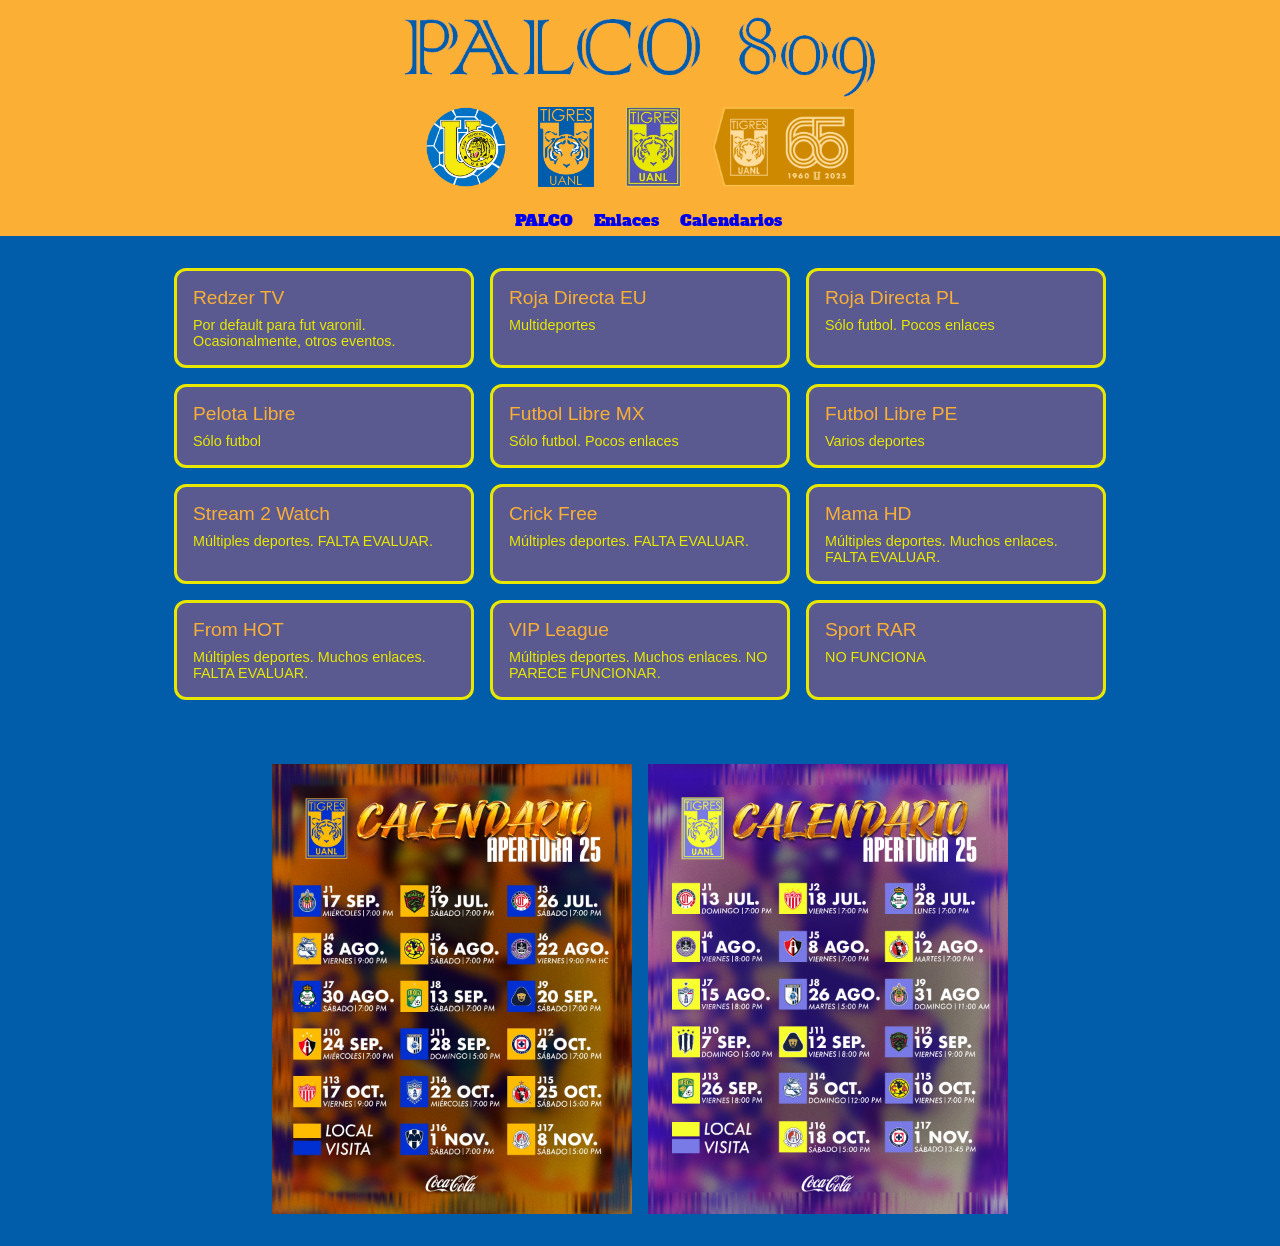
==== palco809.html @ f037c580 "Se mueve favicon apple al segundo lugar de la lista." ====
<!DOCTYPE html>
<html lang="es">
<head>
    <meta charset="UTF-8">
    <meta name="viewport" content="width=device-width, initial-scale=1.0">
    <title>PALCO 809</title>
    <link rel="stylesheet" href="palco809.css">
    <link href="https://fonts.googleapis.com/css2?family=Alfa+Slab+One&display=swap" rel="stylesheet">
    <link rel="icon" href="images/palco809.ico">
    <link rel="apple-touch-icon" sizes="180x180" href="images/palco809-apple-icon.png">
    <link rel="icon" type="image/png" sizes="32x32" href="images/palco809-32icon.png"> 
    <link rel="icon" type="image/png" sizes="16x16" href="images/palco809-16icon.png">
</head>
<body id="top">
    <header>
        <h1>PALCO 809</h1>
        <img class="mainlogo" src="images/palco809.png" alt="Palco">
        <div id="logos" class="logos">
            <img src="images/Tigres_clasico.png" alt="Tigres Clásico">
            <img src="images/Tigres_UANL_logo_(crest).svg.png" alt="Tigres UANL">
            <img src="images/femenil.png" alt="Femenil">
            <img src="images/Data_65Ani-tigres-1536x871.png" alt="65 años">
        </div>
    </header>
    <nav class="sticky">
        <a href="#top">PALCO</a>
        <a href="#links">Enlaces</a>
        <a href="#calendar">Calendarios</a>
    </nav>
    <main id="links" class="container">
        <div class="link-card">
            <a href="https://www.redzer.tv" target="_blank">Redzer TV</a>
            <div class="description">Por default para fut varonil. Ocasionalmente, otros eventos.</div>
        </div>
        <div class="link-card">
            <a href="http://www.rojadirecta.eu" target="_blank">Roja Directa EU</a>
            <div class="description">Multideportes</div>
        </div>
        <div class="link-card">
            <a href="https://www.rojadirectaenvivo.pl" target="_blank">Roja Directa PL</a>
            <div class="description">Sólo futbol. Pocos enlaces</div>
        </div>
        <div class="link-card">
            <a href="https://pelotaalibre.su" target="_blank">Pelota Libre</a>
            <div class="description">Sólo futbol</div>
        </div>
        <div class="link-card">
            <a href="https://futbollibre.mx" target="_blank">Futbol Libre MX</a>
            <div class="description">Sólo futbol. Pocos enlaces</div>
        </div>
        <div class="link-card">
            <a href="https://futbollibretv.net.pe" target="_blank">Futbol Libre PE</a>
            <div class="description">Varios deportes</div>
        </div>
        <div class="link-card">
            <a href="https://stream2watch.sx" target="_blank">Stream 2 Watch</a>
            <div class="description">Múltiples deportes. FALTA EVALUAR.</div>
        </div>
        <div class="link-card">
            <a href="https://crickfree.be" target="_blank">Crick Free</a>
            <div class="description">Múltiples deportes. FALTA EVALUAR.</div>
        </div>
        <div class="link-card">
            <a href="https://www.mamahd.ws/mma-stream" target="_blank">Mama HD</a>
            <div class="description">Múltiples deportes. Muchos enlaces. FALTA EVALUAR.</div>
        </div>
        <div class="link-card">
            <a href="https://fromhot.to" target="_blank">From HOT</a>
            <div class="description">Múltiples deportes. Muchos enlaces. FALTA EVALUAR.</div>
        </div>
        <div class="link-card">
            <a href="https://vipleague.live" target="_blank">VIP League</a>
            <div class="description">Múltiples deportes. Muchos enlaces. NO PARECE FUNCIONAR.</div>
        </div>
        <div class="link-card">
            <a href="https://sportrar.tv" target="_blank">Sport RAR</a>
            <div class="description">NO FUNCIONA</div>
        </div>
    </main>
    <div id="calendar" class="container">
        <img src="images/A25 V.jpg" alt="Apertura25 Varonil">
        <img src="images/A25_F.jpg" alt="Apertura25 Femenil">
    </div>
</body>
</html>
---- palco809.css ----
html {
    scroll-behavior: smooth;
}

body {
    font-family: sans-serif;
    margin: 0;
    background-color: #015daa;
    color: #015daa;
}

header {
    background-color: #fbaf35;
    padding: 0.1rem;
    text-align: center;
    font-family: "Alfa Slab One", serif;
    font-weight: normal;
}


header h1 {
    /* Ocultar visualmente pero accesible */
    position: absolute;
    width: 1px;
    height: 1px;
    padding: 0;
    margin: -1px;
    overflow: hidden;
    clip: rect(0 0 0 0);
    white-space: nowrap;
    border: 0;
}

.mainlogo {
    height: 100px;
    width: auto;
}

.logos {
    display: flex;
    justify-content: center;
    gap: 2rem;
    margin-bottom: 1rem;
}

nav {
    background-color: #fbaf35;
    padding: 0.3rem;
    text-align: center;
    font-family: "Alfa Slab One", serif;
    font-weight: normal;
}

.sticky {
    position: sticky;
    top: 0;
    z-index: 10;
}

nav a {
    padding-left: 1rem;
    text-decoration-line: none;
}

.logos img {
    height: 80px;
}

.container {
    display: flex;
    flex-wrap: wrap;
    justify-content: center;
    gap: 1rem;
    padding: 2rem;
}

/* #calendar {
            display: none;
        } */

#calendar img {
    height: 450px;
}

.link-card {
    background-color: #5a5a90;
    border: 3px solid #e7e700;
    border-radius: 12px;
    padding: 1rem;
    width: 300px;
    box-sizing: border-box;
    transition: transform 0.2s;
}

.link-card:hover {
    transform: scale(1.05);
    background-color: #c98600;
}

.link-card a {
    color: #fbaf35;
    font-size: 1.2rem;
    text-decoration: none;
    word-break: break-all;
}

.description {
    margin-top: 0.5rem;
    font-size: 0.9rem;
    color: #e7e700;
}
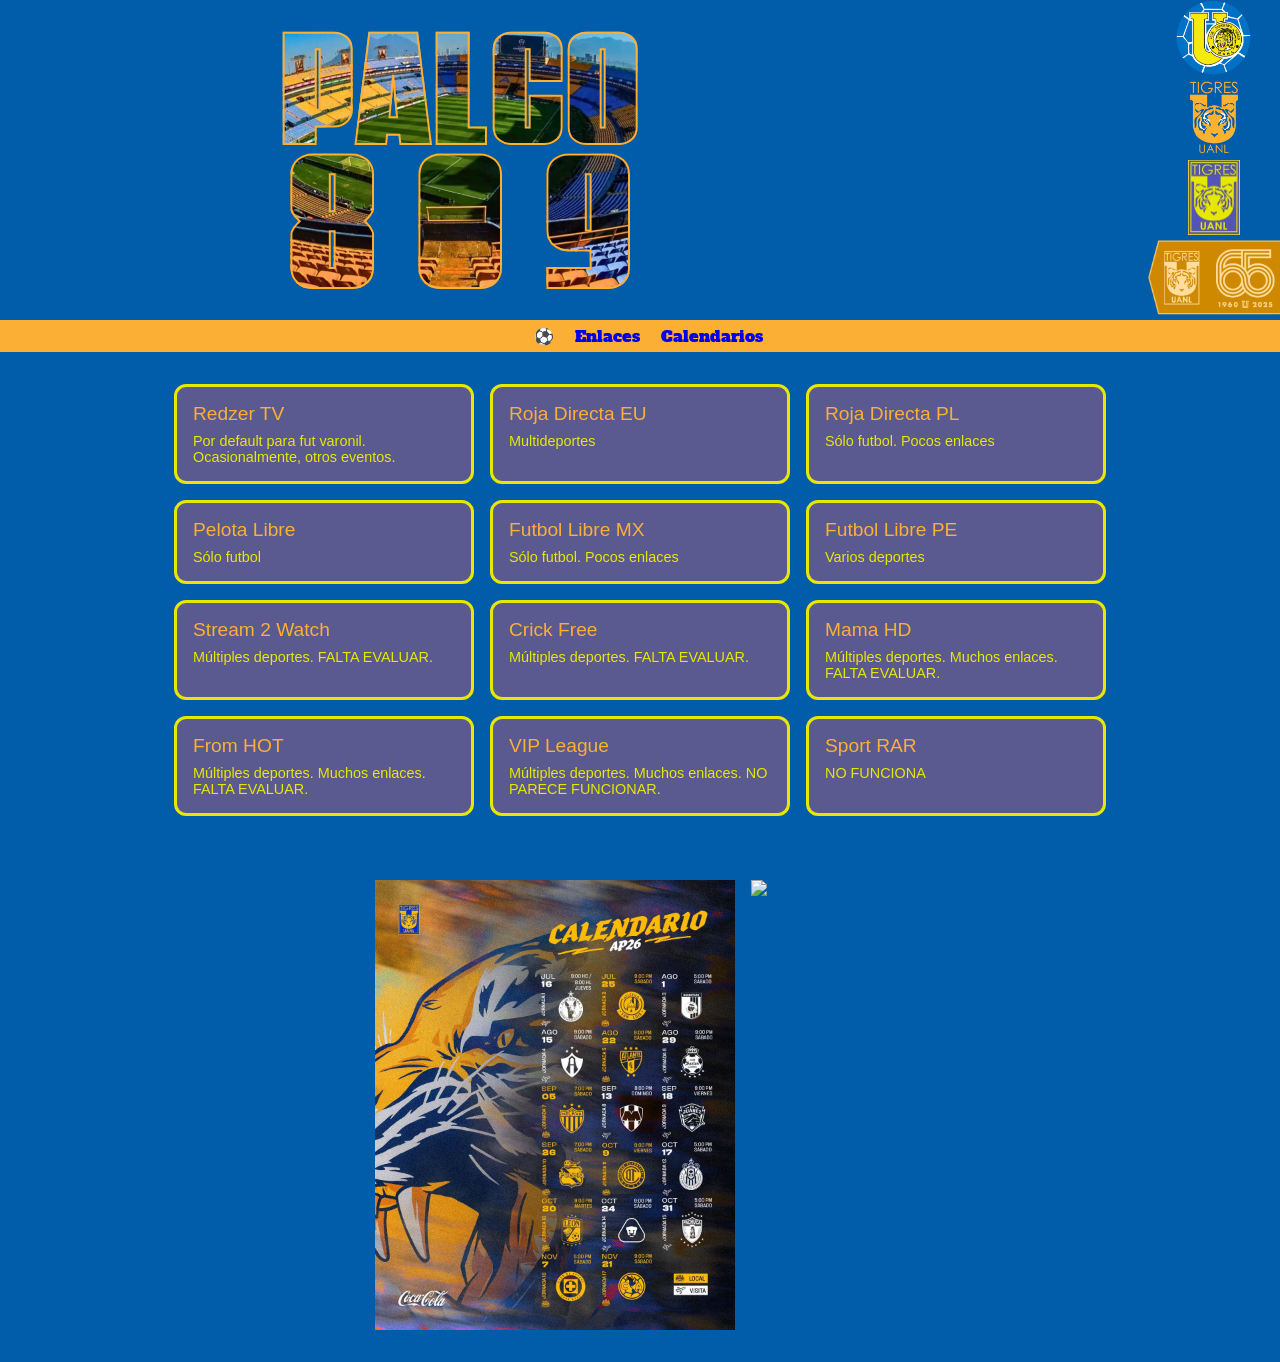
==== commit f086b42a: "Palco 809. Se cambió diseño de header. Ahora se muestra texto transparente con imagen del estadio de" ====
--- a/palco809.html
+++ b/palco809.html
@@ -7,15 +7,27 @@
     <link rel="stylesheet" href="palco809.css">
     <link href="https://fonts.googleapis.com/css2?family=Alfa+Slab+One&display=swap" rel="stylesheet">
     <link rel="icon" href="images/palco809.ico">
+    <link rel="icon" type="image/png" sizes="32x32" href="images/palco809-32icon.png">
+    <link rel="apple-touch-icon" sizes="180x180" href="images/palco809-apple-icon.png"> 
+    <link rel="icon" type="image/png" sizes="16x16" href="images/palco809-16icon.png">
+    <!-- <link rel="icon" type="image/png" sizes="16x16" href="images/palco809-16icon.png"> -->
     <link rel="apple-touch-icon" sizes="180x180" href="images/palco809-apple-icon.png">
-    <link rel="icon" type="image/png" sizes="32x32" href="images/palco809-32icon.png"> 
-    <link rel="icon" type="image/png" sizes="16x16" href="images/palco809-16icon.png">
 </head>
 <body id="top">
     <header>
-        <h1>PALCO 809</h1>
-        <img class="mainlogo" src="images/palco809.png" alt="Palco">
-        <div id="logos" class="logos">
+        <!-- <h1>PALCO 809</h1> -->
+        <!-- <div class="logos izquierda">
+            <img src="images/Tigres_clasico.png" alt="Tigres Clásico">
+            <img src="images/Tigres_UANL_logo_(crest).svg.png" alt="Tigres UANL">
+            <img src="images/femenil.png" alt="Femenil">
+            <img src="images/Data_65Ani-tigres-1536x871.png" alt="65 años">
+        </div>  -->
+        <h1>
+            <span id="palco">PALCO</span><br>
+            <span id="num">8 • 9</span>
+        </h1>
+        <!-- <img class="mainlogo" src="images/palco809.png" alt="Palco"> -->
+        <div class="logos derecha">
             <img src="images/Tigres_clasico.png" alt="Tigres Clásico">
             <img src="images/Tigres_UANL_logo_(crest).svg.png" alt="Tigres UANL">
             <img src="images/femenil.png" alt="Femenil">
@@ -23,7 +35,7 @@
         </div>
     </header>
     <nav class="sticky">
-        <a href="#top">PALCO</a>
+        <a href="#top">&#9917</a>
         <a href="#links">Enlaces</a>
         <a href="#calendar">Calendarios</a>
     </nav>
@@ -78,8 +90,8 @@
         </div>
     </main>
     <div id="calendar" class="container">
-        <img src="images/A25 V.jpg" alt="Apertura25 Varonil">
-        <img src="images/A25_F.jpg" alt="Apertura25 Femenil">
+        <img src="images/varonil.jpg" alt="Calendario Varonil">
+        <img src="images/femenil.jpg" alt="Calendario Femenil">
     </div>
 </body>
 </html>
--- a/palco809.css
+++ b/palco809.css
@@ -1,3 +1,12 @@
+
+@font-face {
+    font-family: 'Punch';
+    src: url('fonts/Punch-6YyZg.otf') format('woff2'),
+    url('fonts/Punch-6YyZg.otf') format('woff');
+    font-weight: normal;
+    font-style: normal;
+}
+
 html {
     scroll-behavior: smooth;
 }
@@ -7,19 +16,33 @@
     margin: 0;
     background-color: #015daa;
     color: #015daa;
+    padding-top: 0%;
 }
 
 header {
-    background-color: #fbaf35;
-    padding: 0.1rem;
-    text-align: center;
+    background-color: #015daa;
+    padding: 0;
+    margin: 0;
+/*     text-align: center;
     font-family: "Alfa Slab One", serif;
-    font-weight: normal;
+    font-weight: normal; */
+    
+    /* display:flex; */
+    /* justify-content:center; */
+    /* align-items:center;  */
+    align-items:start;
+    height:320px;
+
+    display:grid;
+    /* grid-template-columns: 180px 1fr 180px; */
+    grid-template-columns: 1fr 360px;
+
+    /* border: 3px solid red; */
 }
 
 
-header h1 {
-    /* Ocultar visualmente pero accesible */
+/* header h1 {
+    / * Ocultar visualmente pero accesible * /
     position: absolute;
     width: 1px;
     height: 1px;
@@ -29,6 +52,38 @@
     clip: rect(0 0 0 0);
     white-space: nowrap;
     border: 0;
+} */
+
+h1{
+    padding-top: 0;
+    margin-top: 0;
+    background:url(images/estadio.webp) center/cover;
+    -webkit-background-clip:text;
+    -webkit-text-fill-color:transparent;
+    
+    font-family:Punch;
+    font-size:12rem;
+    /* font-size: min(18vw, 28vh); */
+    font-weight:normal;
+    text-align:center;
+    line-height:0.75;
+    -webkit-text-stroke:2px #fbaf35;
+    justify-content: center;
+
+    width: fit-content;
+    justify-self: center;
+
+    /* border: 3px solid yellow; */
+}
+
+#palco{
+    font-size:10rem;
+    letter-spacing:0em;
+}
+
+#num{
+    font-size:12rem;
+    letter-spacing:0em;
 }
 
 .mainlogo {
@@ -37,11 +92,35 @@
 }
 
 .logos {
-    display: flex;
-    justify-content: center;
-    gap: 2rem;
-    margin-bottom: 1rem;
+    /* display: flex; */
+    /* display: inline; */
+    /* justify-content: center; */
+    align-items: center;
+    /* gap: 12px; */
+    /* margin-bottom: 1rem; */
+    /* float:right; */
+    padding:0;
+    margin: 0;
+    
+    display:flex;
+    flex-direction:column;
+    gap:5px;
+
+    /* border: 3px solid lime; */
 }
+
+.logos img{
+    display:block;
+    height: 75px;
+}
+
+.derecha{
+    justify-self:end;
+}
+/* 
+.izquierda{
+    justify-self:start;
+} */
 
 nav {
     background-color: #fbaf35;
@@ -60,10 +139,6 @@
 nav a {
     padding-left: 1rem;
     text-decoration-line: none;
-}
-
-.logos img {
-    height: 80px;
 }
 
 .container {
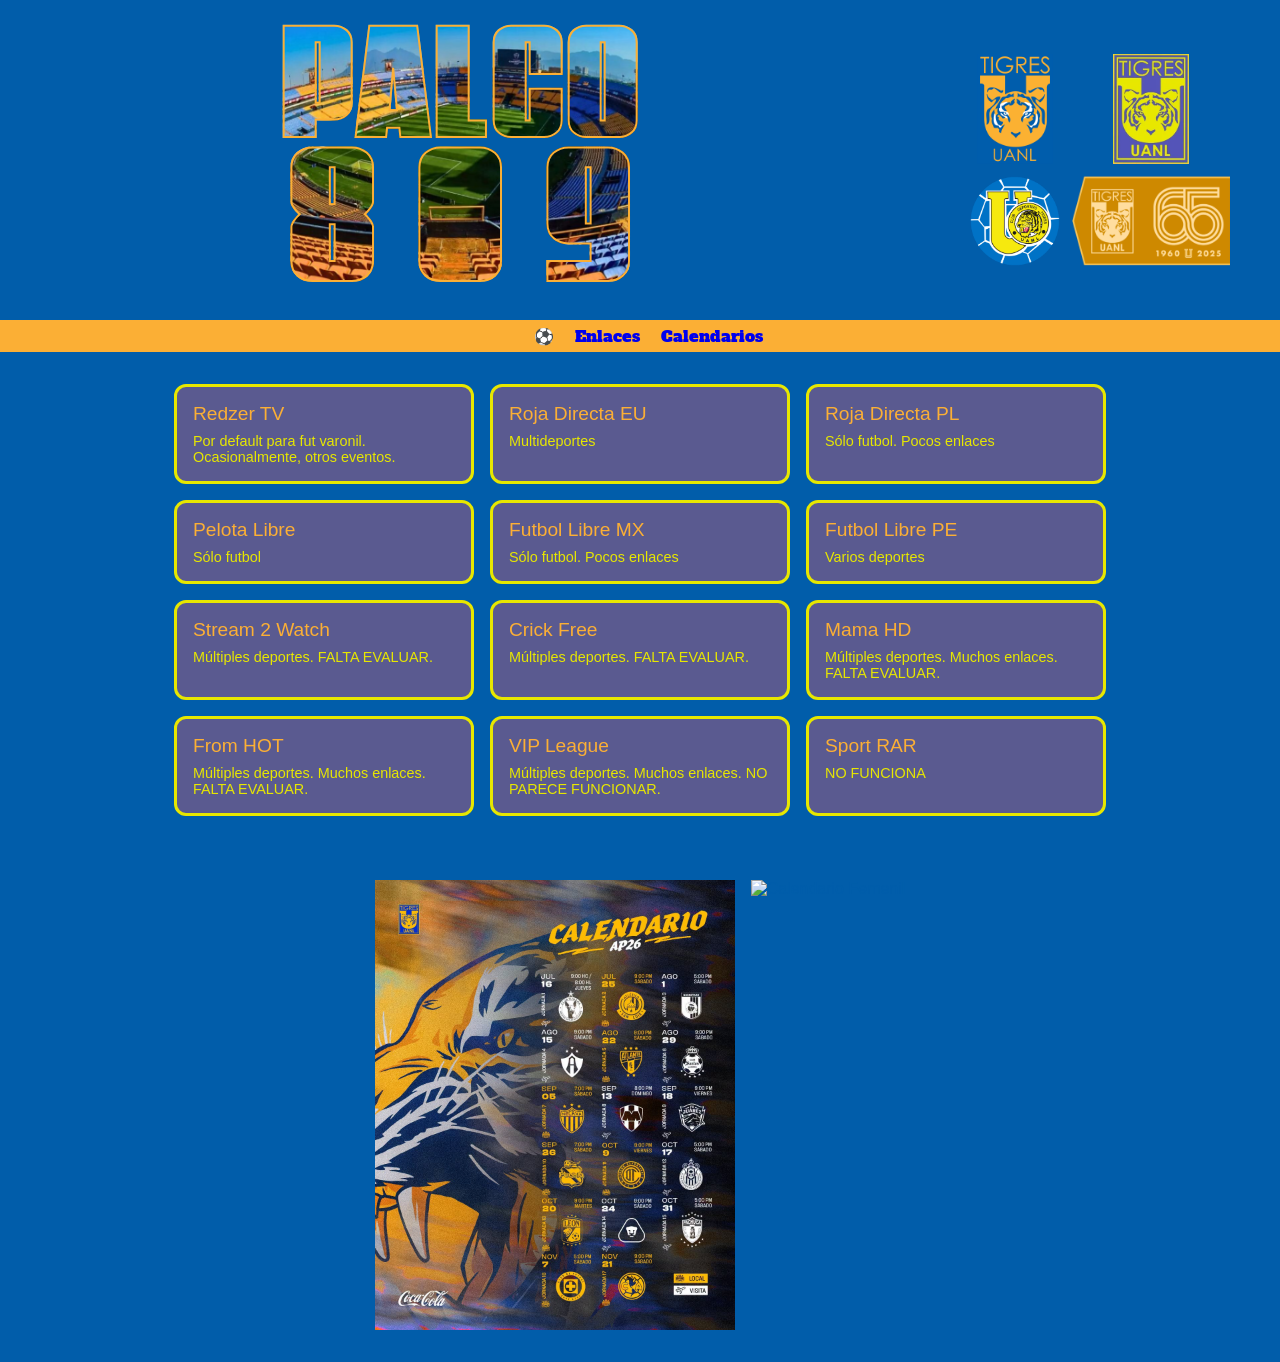
==== commit a3dbafef: "Se reorganizaron escudos en el header" ====
--- a/palco809.html
+++ b/palco809.html
@@ -15,23 +15,15 @@
 </head>
 <body id="top">
     <header>
-        <!-- <h1>PALCO 809</h1> -->
-        <!-- <div class="logos izquierda">
-            <img src="images/Tigres_clasico.png" alt="Tigres Clásico">
-            <img src="images/Tigres_UANL_logo_(crest).svg.png" alt="Tigres UANL">
-            <img src="images/femenil.png" alt="Femenil">
-            <img src="images/Data_65Ani-tigres-1536x871.png" alt="65 años">
-        </div>  -->
         <h1>
             <span id="palco">PALCO</span><br>
             <span id="num">8 • 9</span>
         </h1>
-        <!-- <img class="mainlogo" src="images/palco809.png" alt="Palco"> -->
-        <div class="logos derecha">
-            <img src="images/Tigres_clasico.png" alt="Tigres Clásico">
-            <img src="images/Tigres_UANL_logo_(crest).svg.png" alt="Tigres UANL">
-            <img src="images/femenil.png" alt="Femenil">
-            <img src="images/Data_65Ani-tigres-1536x871.png" alt="65 años">
+        <div class="logos">
+            <img class="actual" src="images/Tigres_UANL_logo_(crest).svg.png" alt="Tigres UANL">
+            <img class="actual" src="images/femenil.png" alt="Femenil">
+            <img class="otro" src="images/Tigres_clasico.png" alt="Tigres Clásico">
+            <img class="otro" src="images/Data_65Ani-tigres-1536x871.png" alt="65 años">
         </div>
     </header>
     <nav class="sticky">
--- a/palco809.css
+++ b/palco809.css
@@ -23,36 +23,12 @@
     background-color: #015daa;
     padding: 0;
     margin: 0;
-/*     text-align: center;
-    font-family: "Alfa Slab One", serif;
-    font-weight: normal; */
-    
-    /* display:flex; */
-    /* justify-content:center; */
-    /* align-items:center;  */
-    align-items:start;
+    align-items:center; 
     height:320px;
 
     display:grid;
-    /* grid-template-columns: 180px 1fr 180px; */
     grid-template-columns: 1fr 360px;
-
-    /* border: 3px solid red; */
 }
-
-
-/* header h1 {
-    / * Ocultar visualmente pero accesible * /
-    position: absolute;
-    width: 1px;
-    height: 1px;
-    padding: 0;
-    margin: -1px;
-    overflow: hidden;
-    clip: rect(0 0 0 0);
-    white-space: nowrap;
-    border: 0;
-} */
 
 h1{
     padding-top: 0;
@@ -62,18 +38,12 @@
     -webkit-text-fill-color:transparent;
     
     font-family:Punch;
-    font-size:12rem;
-    /* font-size: min(18vw, 28vh); */
     font-weight:normal;
     text-align:center;
     line-height:0.75;
     -webkit-text-stroke:2px #fbaf35;
-    justify-content: center;
-
-    width: fit-content;
+    display:inline-block;
     justify-self: center;
-
-    /* border: 3px solid yellow; */
 }
 
 #palco{
@@ -91,36 +61,29 @@
     width: auto;
 }
 
-.logos {
-    /* display: flex; */
-    /* display: inline; */
-    /* justify-content: center; */
-    align-items: center;
-    /* gap: 12px; */
-    /* margin-bottom: 1rem; */
-    /* float:right; */
-    padding:0;
-    margin: 0;
-    
-    display:flex;
-    flex-direction:column;
-    gap:5px;
-
-    /* border: 3px solid lime; */
+.logos{
+    display:grid;
+    grid-template-columns: repeat(2, auto);
+    /* grid-template-columns: repeat(2, max-content); */
+    gap:12px;
+    justify-content:center;
+    align-content:center;
+    justify-self:center;
+    align-self:center;
 }
 
 .logos img{
-    display:block;
-    height: 75px;
+    /* filter: drop-shadow(0 0 10px #fbaf35); */
+    justify-self: center;
 }
 
-.derecha{
-    justify-self:end;
+.otro{
+    height:90px;
 }
-/* 
-.izquierda{
-    justify-self:start;
-} */
+
+.actual{
+    height: 110px;
+}
 
 nav {
     background-color: #fbaf35;
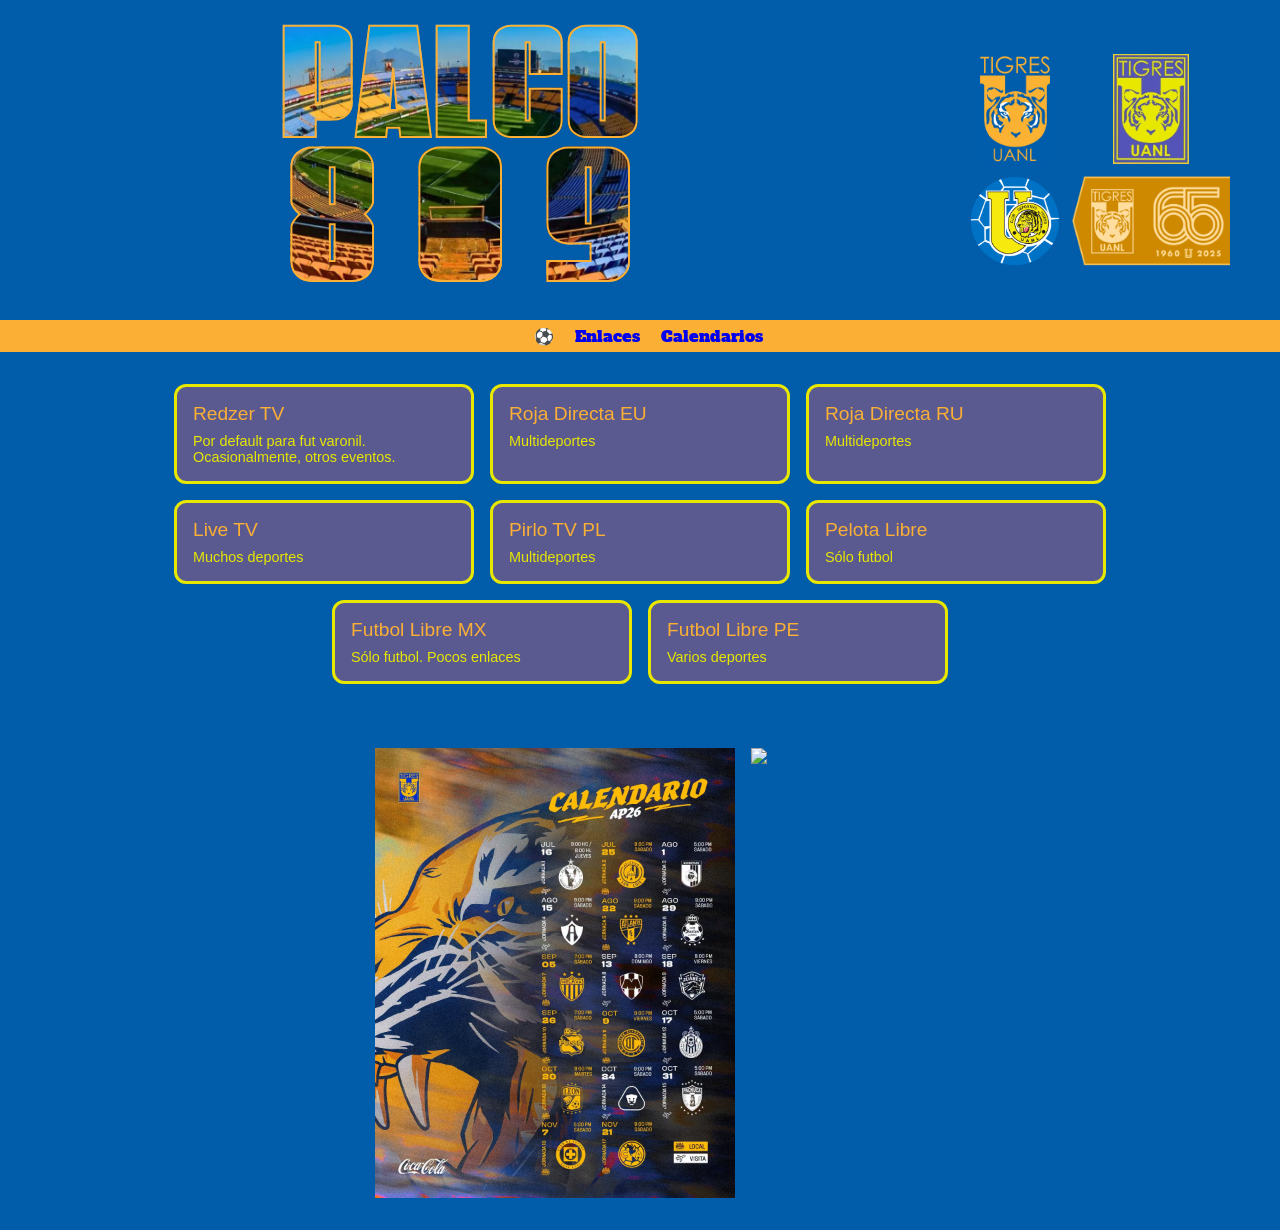
==== commit 4ab6435b: "Palco 809. Se agregaron enlace a Live TV, Pirlo TV PL y Roja Directa RU. Se quitaron enlaces a Roja " ====
--- a/palco809.html
+++ b/palco809.html
@@ -41,8 +41,16 @@
             <div class="description">Multideportes</div>
         </div>
         <div class="link-card">
-            <a href="https://www.rojadirectaenvivo.pl" target="_blank">Roja Directa PL</a>
-            <div class="description">Sólo futbol. Pocos enlaces</div>
+            <a href="https://rojadirectv.ru" target="_blank">Roja Directa RU</a>
+            <div class="description">Multideportes</div>
+        </div>
+        <div class="link-card">
+            <a href="https://livetv902.me/es/" target="_blank">Live TV</a>
+            <div class="description">Muchos deportes</div>
+        </div>
+        <div class="link-card">
+            <a href="https://www.pirlotv1.pl/ target="_blank">Pirlo TV PL</a>
+            <div class="description">Multideportes</div>
         </div>
         <div class="link-card">
             <a href="https://pelotaalibre.su" target="_blank">Pelota Libre</a>
@@ -56,30 +64,6 @@
             <a href="https://futbollibretv.net.pe" target="_blank">Futbol Libre PE</a>
             <div class="description">Varios deportes</div>
         </div>
-        <div class="link-card">
-            <a href="https://stream2watch.sx" target="_blank">Stream 2 Watch</a>
-            <div class="description">Múltiples deportes. FALTA EVALUAR.</div>
-        </div>
-        <div class="link-card">
-            <a href="https://crickfree.be" target="_blank">Crick Free</a>
-            <div class="description">Múltiples deportes. FALTA EVALUAR.</div>
-        </div>
-        <div class="link-card">
-            <a href="https://www.mamahd.ws/mma-stream" target="_blank">Mama HD</a>
-            <div class="description">Múltiples deportes. Muchos enlaces. FALTA EVALUAR.</div>
-        </div>
-        <div class="link-card">
-            <a href="https://fromhot.to" target="_blank">From HOT</a>
-            <div class="description">Múltiples deportes. Muchos enlaces. FALTA EVALUAR.</div>
-        </div>
-        <div class="link-card">
-            <a href="https://vipleague.live" target="_blank">VIP League</a>
-            <div class="description">Múltiples deportes. Muchos enlaces. NO PARECE FUNCIONAR.</div>
-        </div>
-        <div class="link-card">
-            <a href="https://sportrar.tv" target="_blank">Sport RAR</a>
-            <div class="description">NO FUNCIONA</div>
-        </div>
     </main>
     <div id="calendar" class="container">
         <img src="images/varonil.jpg" alt="Calendario Varonil">
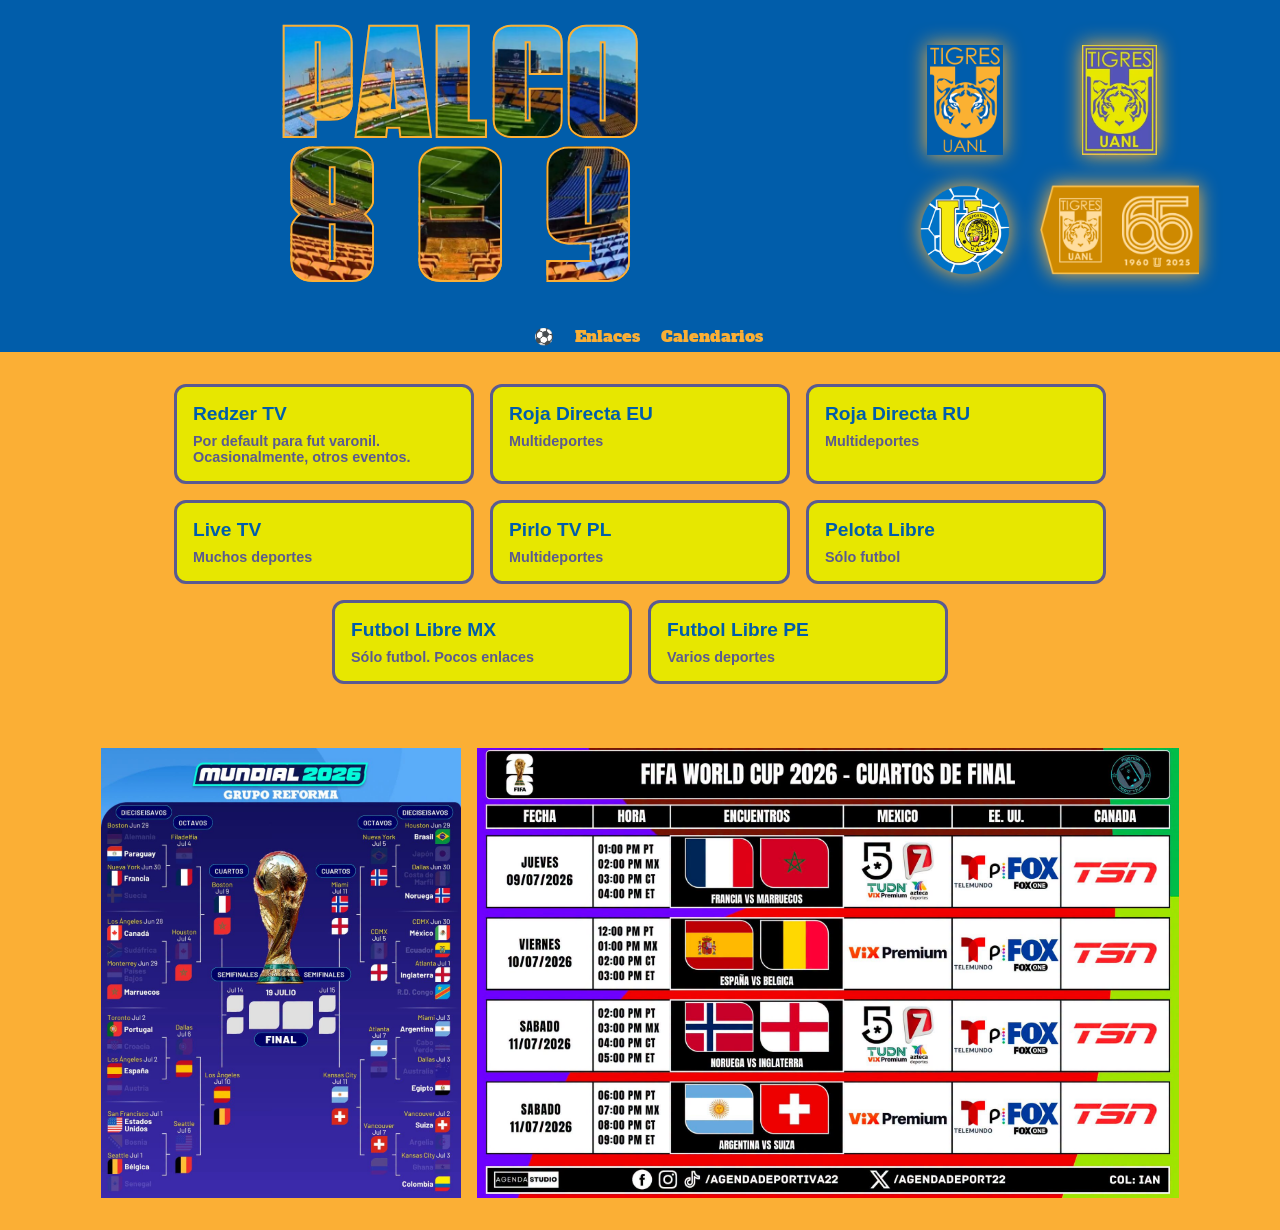
==== commit 457d1b0e: "Se cambio ruta a calendarios" ====
--- a/palco809.html
+++ b/palco809.html
@@ -66,8 +66,8 @@
         </div>
     </main>
     <div id="calendar" class="container">
-        <img src="images/varonil.jpg" alt="Calendario Varonil">
-        <img src="images/femenil.jpg" alt="Calendario Femenil">
+        <img src="images/calendario v.jpg" alt="Calendario Varonil">
+        <img src="images/calendario f.jpg" alt="Calendario Femenil">
     </div>
 </body>
 </html>
--- a/palco809.css
+++ b/palco809.css
@@ -14,8 +14,7 @@
 body {
     font-family: sans-serif;
     margin: 0;
-    background-color: #015daa;
-    color: #015daa;
+    background-color: #fbaf35;
     padding-top: 0%;
 }
 
@@ -64,16 +63,15 @@
 .logos{
     display:grid;
     grid-template-columns: repeat(2, auto);
-    /* grid-template-columns: repeat(2, max-content); */
-    gap:12px;
+    gap:30px;
     justify-content:center;
     align-content:center;
-    justify-self:center;
+    justify-self:start;
     align-self:center;
 }
 
 .logos img{
-    /* filter: drop-shadow(0 0 10px #fbaf35); */
+    filter: drop-shadow(0 0 10px #fbaf35);
     justify-self: center;
 }
 
@@ -86,7 +84,7 @@
 }
 
 nav {
-    background-color: #fbaf35;
+    background-color: #015daa;
     padding: 0.3rem;
     text-align: center;
     font-family: "Alfa Slab One", serif;
@@ -102,6 +100,7 @@
 nav a {
     padding-left: 1rem;
     text-decoration-line: none;
+    color: #fbaf35;
 }
 
 .container {
@@ -121,8 +120,8 @@
 }
 
 .link-card {
-    background-color: #5a5a90;
-    border: 3px solid #e7e700;
+    background-color: #e7e700;
+    border: 3px solid #5a5a90;
     border-radius: 12px;
     padding: 1rem;
     width: 300px;
@@ -136,8 +135,9 @@
 }
 
 .link-card a {
-    color: #fbaf35;
+    color: #015daa;
     font-size: 1.2rem;
+    font-weight: bold;
     text-decoration: none;
     word-break: break-all;
 }
@@ -145,5 +145,6 @@
 .description {
     margin-top: 0.5rem;
     font-size: 0.9rem;
-    color: #e7e700;
+    font-weight: bold;
+    color: #5a5a90;
 }
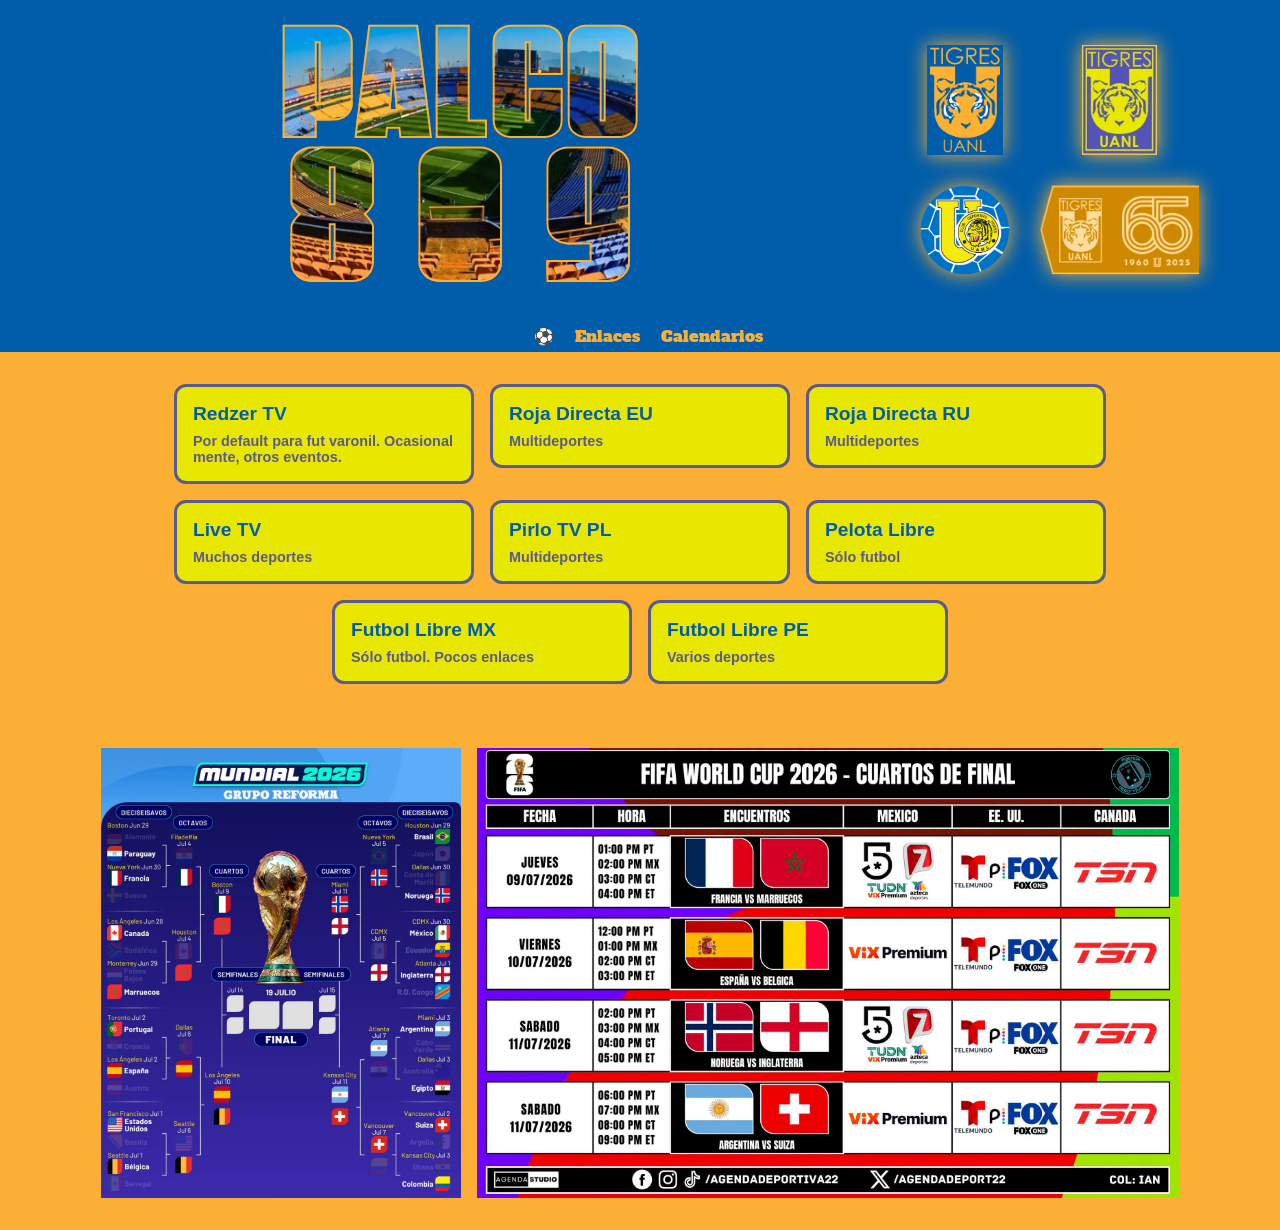
==== commit ce7ed369: "Palco 809. Se convirtió toda la link card en enlace," ====
--- a/palco809.html
+++ b/palco809.html
@@ -32,38 +32,46 @@
         <a href="#calendar">Calendarios</a>
     </nav>
     <main id="links" class="container">
-        <div class="link-card">
-            <a href="https://www.redzer.tv" target="_blank">Redzer TV</a>
-            <div class="description">Por default para fut varonil. Ocasionalmente, otros eventos.</div>
-        </div>
-        <div class="link-card">
-            <a href="http://www.rojadirecta.eu" target="_blank">Roja Directa EU</a>
-            <div class="description">Multideportes</div>
-        </div>
-        <div class="link-card">
-            <a href="https://rojadirectv.ru" target="_blank">Roja Directa RU</a>
-            <div class="description">Multideportes</div>
-        </div>
-        <div class="link-card">
-            <a href="https://livetv902.me/es/" target="_blank">Live TV</a>
-            <div class="description">Muchos deportes</div>
-        </div>
-        <div class="link-card">
-            <a href="https://www.pirlotv1.pl/ target="_blank">Pirlo TV PL</a>
-            <div class="description">Multideportes</div>
-        </div>
-        <div class="link-card">
-            <a href="https://pelotaalibre.su" target="_blank">Pelota Libre</a>
-            <div class="description">Sólo futbol</div>
-        </div>
-        <div class="link-card">
-            <a href="https://futbollibre.mx" target="_blank">Futbol Libre MX</a>
-            <div class="description">Sólo futbol. Pocos enlaces</div>
-        </div>
-        <div class="link-card">
-            <a href="https://futbollibretv.net.pe" target="_blank">Futbol Libre PE</a>
-            <div class="description">Varios deportes</div>
-        </div>
+        <a href="https://www.redzer.tv" target="_blank">
+            <div class="link-card">Redzer TV
+                <div class="description">Por default para fut varonil. Ocasionalmente, otros eventos.</div>
+            </div>
+        </a>
+        <a href="http://www.rojadirecta.eu" target="_blank">
+            <div class="link-card">Roja Directa EU
+                <div class="description">Multideportes</div>
+            </div>
+        </a>
+        <a href="https://rojadirectv.ru" target="_blank">
+            <div class="link-card">Roja Directa RU
+                <div class="description">Multideportes</div>
+            </div>
+        </a>
+        <a href="https://livetv902.me/es/" target="_blank">
+            <div class="link-card">Live TV
+                <div class="description">Muchos deportes</div>
+            </div>
+        </a>
+        <a href="https://www.pirlotv1.pl/" target="_blank">
+            <div class="link-card">Pirlo TV PL
+                <div class="description">Multideportes</div>
+            </div>
+        </a>
+        <a href="https://pelotaalibre.su" target="_blank">
+            <div class="link-card">Pelota Libre
+                <div class="description">Sólo futbol</div>
+            </div>
+        </a>
+        <a href="https://futbollibre.mx" target="_blank">
+            <div class="link-card">Futbol Libre MX
+                <div class="description">Sólo futbol. Pocos enlaces</div>
+            </div>
+        </a>
+        <a href="https://futbollibretv.net.pe" target="_blank">
+            <div class="link-card">Futbol Libre PE
+                <div class="description">Varios deportes</div>
+            </div>
+        </a>
     </main>
     <div id="calendar" class="container">
         <img src="images/calendario v.jpg" alt="Calendario Varonil">
--- a/palco809.css
+++ b/palco809.css
@@ -127,20 +127,31 @@
     width: 300px;
     box-sizing: border-box;
     transition: transform 0.2s;
+
+
+    color: #015daa;
+    font-size: 1.2rem;
+    font-weight: bold;
+    word-break: break-all;
+}
+
+a
+{
+    text-decoration: none;
 }
 
 .link-card:hover {
     transform: scale(1.05);
     background-color: #c98600;
 }
-
+/* 
 .link-card a {
     color: #015daa;
     font-size: 1.2rem;
     font-weight: bold;
     text-decoration: none;
     word-break: break-all;
-}
+} */
 
 .description {
     margin-top: 0.5rem;
